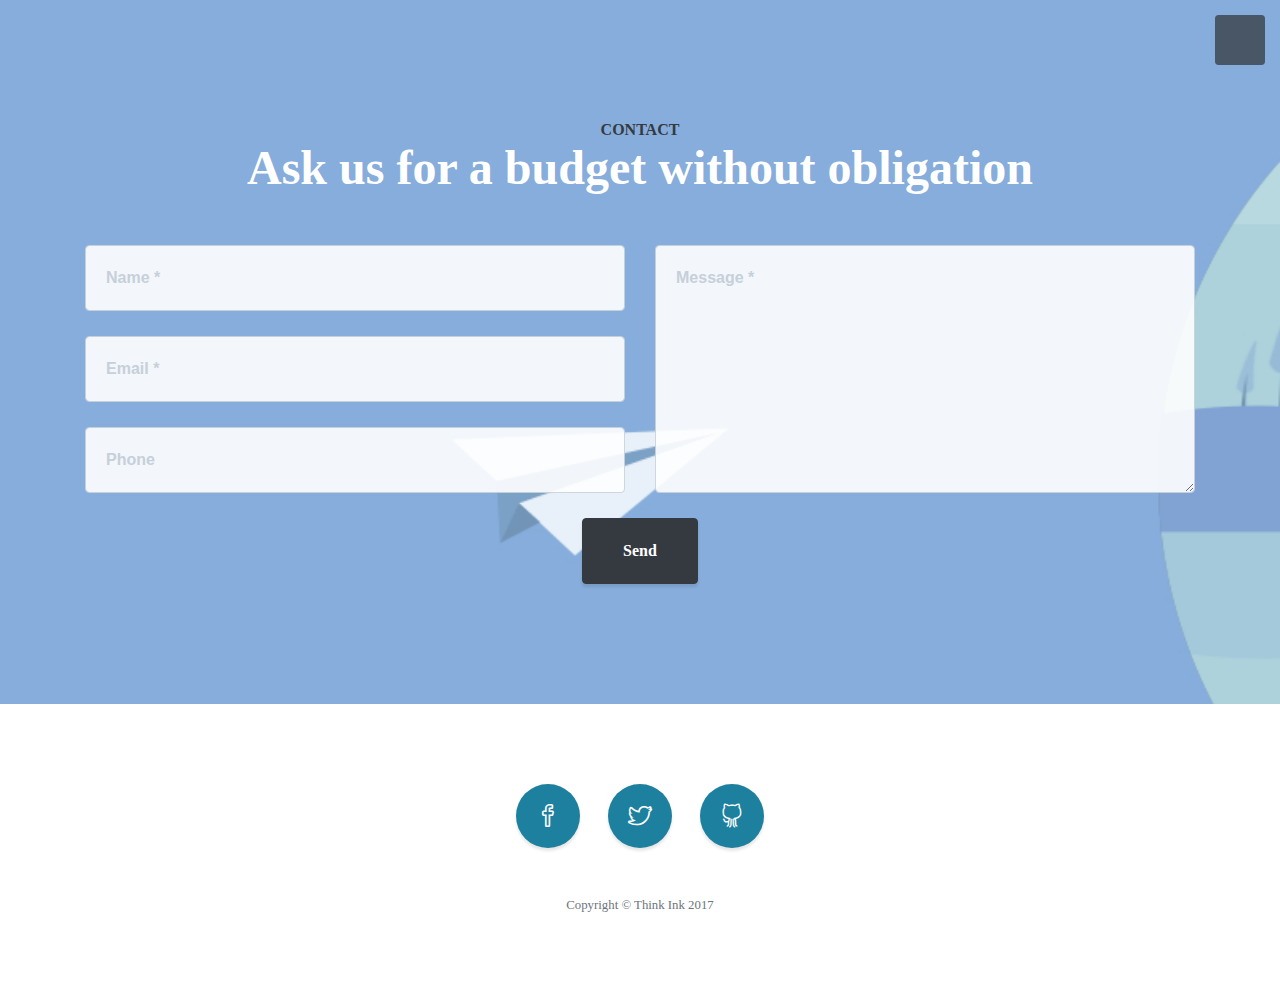
==== contact.html @ fa341b1d "webApp" ====
<!DOCTYPE html>
<html lang="en">

<head>

  <meta charset="utf-8">
  <meta name="viewport" content="width=device-width, initial-scale=1, shrink-to-fit=no">
  <meta name="description" content="">
  <meta name="author" content="">

  <title>Think Ink</title>
  <!-- Favicon -->
  <link rel="shortcut icon" type="image/png" href="img/favicon.png" />

  <!-- Bootstrap Core CSS -->
  <link href="vendor/bootstrap/css/bootstrap.min.css" rel="stylesheet">

  <!-- Custom Fonts -->
  <link rel="stylesheet" href="https://use.fontawesome.com/releases/v5.1.0/css/all.css" integrity="sha384-lKuwvrZot6UHsBSfcMvOkWwlCMgc0TaWr+30HWe3a4ltaBwTZhyTEggF5tJv8tbt" crossorigin="anonymous">
  <link href="https://fonts.googleapis.com/css?family=Source+Sans+Pro:300,400,700,300italic,400italic,700italic" rel="stylesheet" type="text/css">
  <link href="vendor/simple-line-icons/css/simple-line-icons.css" rel="stylesheet">

  <!-- Custom CSS -->
  <link href="css/stylish-portfolio.css" rel="stylesheet">

  <!-- Animated effects -->
  <link rel="stylesheet" href="https://cdnjs.cloudflare.com/ajax/libs/animate.css/3.5.2/animate.min.css">

</head>

<body id="page-top">
  <!-- Navigation -->
  <a class="menu-toggle rounded" href="#">
      <i class="fa fa-bars"></i>
    </a>
    <!-- Navigation -->
    <a class="menu-toggle rounded" href="#">
        <i class="fa fa-bars"></i>
      </a>
    <nav id="sidebar-wrapper">
      <ul class="sidebar-nav">
        <li class="sidebar-brand">
          <a class="js-scroll-trigger" href="index.html">Think Ink</a>
        </li>
        <li class="sidebar-nav-item">
          <a class="js-scroll-trigger" href="index.html">Home</a>
        </li>
        <li class="sidebar-nav-item">
          <a class="js-scroll-trigger" href="#services">Services</a>
        </li>
        <li class="sidebar-nav-item">
          <a class="js-scroll-trigger" href="#aboutus">About Us</a>
        </li>
        <li class="sidebar-nav-item">
          <a class="js-scroll-trigger" href="marketing.html">Digital Marketing</a>
        </li>
        <li class="sidebar-nav-item">
          <a class="js-scroll-trigger" href="graphicDesign.html">Graphic Design</a>
        </li>
        <li class="sidebar-nav-item">
          <a class="js-scroll-trigger" href="webApp.html">Web & App</a>
        </li>
        <li class="sidebar-nav-item">
          <a class="js-scroll-trigger" href="contact.html">Contact</a>
        </li>
      </ul>
    </nav>

  <!-- Contact -->
  <section class="content-section" id="contact">
    <div class="container">
      <div class="content-section-heading text-center">
        <h3 class="text-dark mb-0">Contact</h3>
        <h2 class="mb-5" style="color: white;">Ask us for a budget without obligation</h2>
      </div>
      <div class="row">
        <div class="col-lg-12">
          <form id="contactForm" name="sentMessage" novalidate>
            <div class="row">
              <div class="col-md-6">
                <div class="form-group">
                  <input class="form-control" id="name" type="text" placeholder="Name *" required data-validation-required-message="Please enter your name.">
                  <p class="help-block text-danger"></p>
                </div>
                <div class="form-group">
                  <input class="form-control" id="email" type="email" placeholder="Email *" required data-validation-required-message="Please enter your email address.">
                  <p class="help-block text-danger"></p>
                </div>
                <div class="form-group">
                  <input class="form-control" id="phone" type="tel" placeholder="Phone">
                  <p class="help-block text-danger"></p>
                </div>
              </div>
              <div class="col-md-6">
                <div class="form-group">
                  <textarea class="form-control" id="message" placeholder="Message *" required data-validation-required-message="Please enter a message."></textarea>
                  <p class="help-block text-danger"></p>
                </div>
              </div>
              <div class="clearfix"></div>
              <div class="col-lg-12 text-center">
                <div id="success"></div>
                <button id="sendMessageButton" class="btn btn-xl btn-dark" type="submit">Send</button>
              </div>
            </div>
          </form>
        </div>
      </div>
    </div>
  </section>


  <!-- Footer -->
  <footer class="footer text-center">
    <div class="container">
      <ul class="list-inline mb-5">
        <li class="list-inline-item">
          <a class="social-link rounded-circle text-white mr-3" href="#">
              <i class="icon-social-facebook"></i>
            </a>
        </li>
        <li class="list-inline-item">
          <a class="social-link rounded-circle text-white mr-3" href="#">
              <i class="icon-social-twitter"></i>
            </a>
        </li>
        <li class="list-inline-item">
          <a class="social-link rounded-circle text-white" href="#">
              <i class="icon-social-github"></i>
            </a>
        </li>
      </ul>
      <p class="text-muted small mb-0">Copyright &copy; Think Ink 2017</p>
    </div>
  </footer>

  <!-- Scroll to Top Button-->
  <a class="scroll-to-top rounded js-scroll-trigger" href="#page-top">
      <i class="fa fa-angle-up"></i>
    </a>

  <!-- Bootstrap core JavaScript -->
  <script src="vendor/jquery/jquery.min.js"></script>
  <script src="vendor/bootstrap/js/bootstrap.bundle.min.js"></script>

  <!-- Plugin JavaScript -->
  <script src="vendor/jquery-easing/jquery.easing.min.js"></script>

  <!-- Custom scripts for this template -->
  <script src="js/stylish-portfolio.min.js"></script>

  <!-- Contact form JavaScript -->
  <script src="js/jqBootstrapValidation.js"></script>
  <script src="js/contact_me.js"></script>

  <!-- WOW Effects -->
  <script src="js/wow.min.js"></script>
  <script type="text/javascript">
    new WOW().init();
  </script>

</body>

</html>
---- vendor/simple-line-icons/css/simple-line-icons.css ----
@font-face {
  font-family: 'simple-line-icons';
  src: url('../fonts/Simple-Line-Icons.eot?v=2.4.0');
  src: url('../fonts/Simple-Line-Icons.eot?v=2.4.0#iefix') format('embedded-opentype'), url('../fonts/Simple-Line-Icons.woff2?v=2.4.0') format('woff2'), url('../fonts/Simple-Line-Icons.ttf?v=2.4.0') format('truetype'), url('../fonts/Simple-Line-Icons.woff?v=2.4.0') format('woff'), url('../fonts/Simple-Line-Icons.svg?v=2.4.0#simple-line-icons') format('svg');
  font-weight: normal;
  font-style: normal;
}
/*
 Use the following CSS code if you want to have a class per icon.
 Instead of a list of all class selectors, you can use the generic [class*="icon-"] selector, but it's slower:
*/
.icon-user,
.icon-people,
.icon-user-female,
.icon-user-follow,
.icon-user-following,
.icon-user-unfollow,
.icon-login,
.icon-logout,
.icon-emotsmile,
.icon-phone,
.icon-call-end,
.icon-call-in,
.icon-call-out,
.icon-map,
.icon-location-pin,
.icon-direction,
.icon-directions,
.icon-compass,
.icon-layers,
.icon-menu,
.icon-list,
.icon-options-vertical,
.icon-options,
.icon-arrow-down,
.icon-arrow-left,
.icon-arrow-right,
.icon-arrow-up,
.icon-arrow-up-circle,
.icon-arrow-left-circle,
.icon-arrow-right-circle,
.icon-arrow-down-circle,
.icon-check,
.icon-clock,
.icon-plus,
.icon-minus,
.icon-close,
.icon-event,
.icon-exclamation,
.icon-organization,
.icon-trophy,
.icon-screen-smartphone,
.icon-screen-desktop,
.icon-plane,
.icon-notebook,
.icon-mustache,
.icon-mouse,
.icon-magnet,
.icon-energy,
.icon-disc,
.icon-cursor,
.icon-cursor-move,
.icon-crop,
.icon-chemistry,
.icon-speedometer,
.icon-shield,
.icon-screen-tablet,
.icon-magic-wand,
.icon-hourglass,
.icon-graduation,
.icon-ghost,
.icon-game-controller,
.icon-fire,
.icon-eyeglass,
.icon-envelope-open,
.icon-envelope-letter,
.icon-bell,
.icon-badge,
.icon-anchor,
.icon-wallet,
.icon-vector,
.icon-speech,
.icon-puzzle,
.icon-printer,
.icon-present,
.icon-playlist,
.icon-pin,
.icon-picture,
.icon-handbag,
.icon-globe-alt,
.icon-globe,
.icon-folder-alt,
.icon-folder,
.icon-film,
.icon-feed,
.icon-drop,
.icon-drawer,
.icon-docs,
.icon-doc,
.icon-diamond,
.icon-cup,
.icon-calculator,
.icon-bubbles,
.icon-briefcase,
.icon-book-open,
.icon-basket-loaded,
.icon-basket,
.icon-bag,
.icon-action-undo,
.icon-action-redo,
.icon-wrench,
.icon-umbrella,
.icon-trash,
.icon-tag,
.icon-support,
.icon-frame,
.icon-size-fullscreen,
.icon-size-actual,
.icon-shuffle,
.icon-share-alt,
.icon-share,
.icon-rocket,
.icon-question,
.icon-pie-chart,
.icon-pencil,
.icon-note,
.icon-loop,
.icon-home,
.icon-grid,
.icon-graph,
.icon-microphone,
.icon-music-tone-alt,
.icon-music-tone,
.icon-earphones-alt,
.icon-earphones,
.icon-equalizer,
.icon-like,
.icon-dislike,
.icon-control-start,
.icon-control-rewind,
.icon-control-play,
.icon-control-pause,
.icon-control-forward,
.icon-control-end,
.icon-volume-1,
.icon-volume-2,
.icon-volume-off,
.icon-calendar,
.icon-bulb,
.icon-chart,
.icon-ban,
.icon-bubble,
.icon-camrecorder,
.icon-camera,
.icon-cloud-download,
.icon-cloud-upload,
.icon-envelope,
.icon-eye,
.icon-flag,
.icon-heart,
.icon-info,
.icon-key,
.icon-link,
.icon-lock,
.icon-lock-open,
.icon-magnifier,
.icon-magnifier-add,
.icon-magnifier-remove,
.icon-paper-clip,
.icon-paper-plane,
.icon-power,
.icon-refresh,
.icon-reload,
.icon-settings,
.icon-star,
.icon-symbol-female,
.icon-symbol-male,
.icon-target,
.icon-credit-card,
.icon-paypal,
.icon-social-tumblr,
.icon-social-twitter,
.icon-social-facebook,
.icon-social-instagram,
.icon-social-linkedin,
.icon-social-pinterest,
.icon-social-github,
.icon-social-google,
.icon-social-reddit,
.icon-social-skype,
.icon-social-dribbble,
.icon-social-behance,
.icon-social-foursqare,
.icon-social-soundcloud,
.icon-social-spotify,
.icon-social-stumbleupon,
.icon-social-youtube,
.icon-social-dropbox,
.icon-social-vkontakte,
.icon-social-steam {
  font-family: 'simple-line-icons';
  speak: none;
  font-style: normal;
  font-weight: normal;
  font-variant: normal;
  text-transform: none;
  line-height: 1;
  /* Better Font Rendering =========== */
  -webkit-font-smoothing: antialiased;
  -moz-osx-font-smoothing: grayscale;
}
.icon-user:before {
  content: "\e005";
}
.icon-people:before {
  content: "\e001";
}
.icon-user-female:before {
  content: "\e000";
}
.icon-user-follow:before {
  content: "\e002";
}
.icon-user-following:before {
  content: "\e003";
}
.icon-user-unfollow:before {
  content: "\e004";
}
.icon-login:before {
  content: "\e066";
}
.icon-logout:before {
  content: "\e065";
}
.icon-emotsmile:before {
  content: "\e021";
}
.icon-phone:before {
  content: "\e600";
}
.icon-call-end:before {
  content: "\e048";
}
.icon-call-in:before {
  content: "\e047";
}
.icon-call-out:before {
  content: "\e046";
}
.icon-map:before {
  content: "\e033";
}
.icon-location-pin:before {
  content: "\e096";
}
.icon-direction:before {
  content: "\e042";
}
.icon-directions:before {
  content: "\e041";
}
.icon-compass:before {
  content: "\e045";
}
.icon-layers:before {
  content: "\e034";
}
.icon-menu:before {
  content: "\e601";
}
.icon-list:before {
  content: "\e067";
}
.icon-options-vertical:before {
  content: "\e602";
}
.icon-options:before {
  content: "\e603";
}
.icon-arrow-down:before {
  content: "\e604";
}
.icon-arrow-left:before {
  content: "\e605";
}
.icon-arrow-right:before {
  content: "\e606";
}
.icon-arrow-up:before {
  content: "\e607";
}
.icon-arrow-up-circle:before {
  content: "\e078";
}
.icon-arrow-left-circle:before {
  content: "\e07a";
}
.icon-arrow-right-circle:before {
  content: "\e079";
}
.icon-arrow-down-circle:before {
  content: "\e07b";
}
.icon-check:before {
  content: "\e080";
}
.icon-clock:before {
  content: "\e081";
}
.icon-plus:before {
  content: "\e095";
}
.icon-minus:before {
  content: "\e615";
}
.icon-close:before {
  content: "\e082";
}
.icon-event:before {
  content: "\e619";
}
.icon-exclamation:before {
  content: "\e617";
}
.icon-organization:before {
  content: "\e616";
}
.icon-trophy:before {
  content: "\e006";
}
.icon-screen-smartphone:before {
  content: "\e010";
}
.icon-screen-desktop:before {
  content: "\e011";
}
.icon-plane:before {
  content: "\e012";
}
.icon-notebook:before {
  content: "\e013";
}
.icon-mustache:before {
  content: "\e014";
}
.icon-mouse:before {
  content: "\e015";
}
.icon-magnet:before {
  content: "\e016";
}
.icon-energy:before {
  content: "\e020";
}
.icon-disc:before {
  content: "\e022";
}
.icon-cursor:before {
  content: "\e06e";
}
.icon-cursor-move:before {
  content: "\e023";
}
.icon-crop:before {
  content: "\e024";
}
.icon-chemistry:before {
  content: "\e026";
}
.icon-speedometer:before {
  content: "\e007";
}
.icon-shield:before {
  content: "\e00e";
}
.icon-screen-tablet:before {
  content: "\e00f";
}
.icon-magic-wand:before {
  content: "\e017";
}
.icon-hourglass:before {
  content: "\e018";
}
.icon-graduation:before {
  content: "\e019";
}
.icon-ghost:before {
  content: "\e01a";
}
.icon-game-controller:before {
  content: "\e01b";
}
.icon-fire:before {
  content: "\e01c";
}
.icon-eyeglass:before {
  content: "\e01d";
}
.icon-envelope-open:before {
  content: "\e01e";
}
.icon-envelope-letter:before {
  content: "\e01f";
}
.icon-bell:before {
  content: "\e027";
}
.icon-badge:before {
  content: "\e028";
}
.icon-anchor:before {
  content: "\e029";
}
.icon-wallet:before {
  content: "\e02a";
}
.icon-vector:before {
  content: "\e02b";
}
.icon-speech:before {
  content: "\e02c";
}
.icon-puzzle:before {
  content: "\e02d";
}
.icon-printer:before {
  content: "\e02e";
}
.icon-present:before {
  content: "\e02f";
}
.icon-playlist:before {
  content: "\e030";
}
.icon-pin:before {
  content: "\e031";
}
.icon-picture:before {
  content: "\e032";
}
.icon-handbag:before {
  content: "\e035";
}
.icon-globe-alt:before {
  content: "\e036";
}
.icon-globe:before {
  content: "\e037";
}
.icon-folder-alt:before {
  content: "\e039";
}
.icon-folder:before {
  content: "\e089";
}
.icon-film:before {
  content: "\e03a";
}
.icon-feed:before {
  content: "\e03b";
}
.icon-drop:before {
  content: "\e03e";
}
.icon-drawer:before {
  content: "\e03f";
}
.icon-docs:before {
  content: "\e040";
}
.icon-doc:before {
  content: "\e085";
}
.icon-diamond:before {
  content: "\e043";
}
.icon-cup:before {
  content: "\e044";
}
.icon-calculator:before {
  content: "\e049";
}
.icon-bubbles:before {
  content: "\e04a";
}
.icon-briefcase:before {
  content: "\e04b";
}
.icon-book-open:before {
  content: "\e04c";
}
.icon-basket-loaded:before {
  content: "\e04d";
}
.icon-basket:before {
  content: "\e04e";
}
.icon-bag:before {
  content: "\e04f";
}
.icon-action-undo:before {
  content: "\e050";
}
.icon-action-redo:before {
  content: "\e051";
}
.icon-wrench:before {
  content: "\e052";
}
.icon-umbrella:before {
  content: "\e053";
}
.icon-trash:before {
  content: "\e054";
}
.icon-tag:before {
  content: "\e055";
}
.icon-support:before {
  content: "\e056";
}
.icon-frame:before {
  content: "\e038";
}
.icon-size-fullscreen:before {
  content: "\e057";
}
.icon-size-actual:before {
  content: "\e058";
}
.icon-shuffle:before {
  content: "\e059";
}
.icon-share-alt:before {
  content: "\e05a";
}
.icon-share:before {
  content: "\e05b";
}
.icon-rocket:before {
  content: "\e05c";
}
.icon-question:before {
  content: "\e05d";
}
.icon-pie-chart:before {
  content: "\e05e";
}
.icon-pencil:before {
  content: "\e05f";
}
.icon-note:before {
  content: "\e060";
}
.icon-loop:before {
  content: "\e064";
}
.icon-home:before {
  content: "\e069";
}
.icon-grid:before {
  content: "\e06a";
}
.icon-graph:before {
  content: "\e06b";
}
.icon-microphone:before {
  content: "\e063";
}
.icon-music-tone-alt:before {
  content: "\e061";
}
.icon-music-tone:before {
  content: "\e062";
}
.icon-earphones-alt:before {
  content: "\e03c";
}
.icon-earphones:before {
  content: "\e03d";
}
.icon-equalizer:before {
  content: "\e06c";
}
.icon-like:before {
  content: "\e068";
}
.icon-dislike:before {
  content: "\e06d";
}
.icon-control-start:before {
  content: "\e06f";
}
.icon-control-rewind:before {
  content: "\e070";
}
.icon-control-play:before {
  content: "\e071";
}
.icon-control-pause:before {
  content: "\e072";
}
.icon-control-forward:before {
  content: "\e073";
}
.icon-control-end:before {
  content: "\e074";
}
.icon-volume-1:before {
  content: "\e09f";
}
.icon-volume-2:before {
  content: "\e0a0";
}
.icon-volume-off:before {
  content: "\e0a1";
}
.icon-calendar:before {
  content: "\e075";
}
.icon-bulb:before {
  content: "\e076";
}
.icon-chart:before {
  content: "\e077";
}
.icon-ban:before {
  content: "\e07c";
}
.icon-bubble:before {
  content: "\e07d";
}
.icon-camrecorder:before {
  content: "\e07e";
}
.icon-camera:before {
  content: "\e07f";
}
.icon-cloud-download:before {
  content: "\e083";
}
.icon-cloud-upload:before {
  content: "\e084";
}
.icon-envelope:before {
  content: "\e086";
}
.icon-eye:before {
  content: "\e087";
}
.icon-flag:before {
  content: "\e088";
}
.icon-heart:before {
  content: "\e08a";
}
.icon-info:before {
  content: "\e08b";
}
.icon-key:before {
  content: "\e08c";
}
.icon-link:before {
  content: "\e08d";
}
.icon-lock:before {
  content: "\e08e";
}
.icon-lock-open:before {
  content: "\e08f";
}
.icon-magnifier:before {
  content: "\e090";
}
.icon-magnifier-add:before {
  content: "\e091";
}
.icon-magnifier-remove:before {
  content: "\e092";
}
.icon-paper-clip:before {
  content: "\e093";
}
.icon-paper-plane:before {
  content: "\e094";
}
.icon-power:before {
  content: "\e097";
}
.icon-refresh:before {
  content: "\e098";
}
.icon-reload:before {
  content: "\e099";
}
.icon-settings:before {
  content: "\e09a";
}
.icon-star:before {
  content: "\e09b";
}
.icon-symbol-female:before {
  content: "\e09c";
}
.icon-symbol-male:before {
  content: "\e09d";
}
.icon-target:before {
  content: "\e09e";
}
.icon-credit-card:before {
  content: "\e025";
}
.icon-paypal:before {
  content: "\e608";
}
.icon-social-tumblr:before {
  content: "\e00a";
}
.icon-social-twitter:before {
  content: "\e009";
}
.icon-social-facebook:before {
  content: "\e00b";
}
.icon-social-instagram:before {
  content: "\e609";
}
.icon-social-linkedin:before {
  content: "\e60a";
}
.icon-social-pinterest:before {
  content: "\e60b";
}
.icon-social-github:before {
  content: "\e60c";
}
.icon-social-google:before {
  content: "\e60d";
}
.icon-social-reddit:before {
  content: "\e60e";
}
.icon-social-skype:before {
  content: "\e60f";
}
.icon-social-dribbble:before {
  content: "\e00d";
}
.icon-social-behance:before {
  content: "\e610";
}
.icon-social-foursqare:before {
  content: "\e611";
}
.icon-social-soundcloud:before {
  content: "\e612";
}
.icon-social-spotify:before {
  content: "\e613";
}
.icon-social-stumbleupon:before {
  content: "\e614";
}
.icon-social-youtube:before {
  content: "\e008";
}
.icon-social-dropbox:before {
  content: "\e00c";
}
.icon-social-vkontakte:before {
  content: "\e618";
}
.icon-social-steam:before {
  content: "\e620";
}
---- css/stylish-portfolio.css ----
body,
html {
  width: 100%;
  height: 100%;
}

/* body {
  font-family: 'Source Sans Pro';
} */

@import url('https://fonts.googleapis.com/css?family=Comfortaa');

body {
  font-family: 'Comfortaa', cursive;
}

.btn-xl {
  padding: 1.25rem 2.5rem;
}

.content-section {
  padding-top: 7.5rem;
  padding-bottom: 7.5rem;
}

.content-section-heading h2 {
  font-size: 3rem;
}

.content-section-heading h3 {
  font-size: 1rem;
  text-transform: uppercase;
}

h1,
h2,
h3,
h4,
h5,
h6 {
  font-weight: 700;
}

.text-faded {
  color: rgba(255, 255, 255, 0.7);
}

/* Map */
.map {
  height: 30rem;
}

@media (max-width: 992px) {
  .map {
    height: 75%;
  }
}

.map iframe {
  pointer-events: none;
}

.scroll-to-top {
  position: fixed;
  right: 15px;
  bottom: 15px;
  display: none;
  width: 50px;
  height: 50px;
  text-align: center;
  color: white;
  background: rgba(52, 58, 64, 0.5);
  line-height: 45px;
}

.scroll-to-top:focus, .scroll-to-top:hover {
  color: white;
}

.scroll-to-top:hover {
  background: #343a40;
}

.scroll-to-top i {
  font-weight: 800;
}

.masthead {
  min-height: 35rem;
  position: relative;
  display: table;
  width: 100%;
  height: auto;
  padding-top: 8rem;
  padding-bottom: 8rem;
  background: linear-gradient(90deg, rgba(255, 255, 255, 0.1) 0%, rgba(255, 255, 255, 0.1) 100%), url("../img/bg-masthead.jpg");
  background-position: center center;
  background-repeat: no-repeat;
  background-size: cover;
}

.masthead h1 {
  font-size: 4rem;
  margin: 0;
  padding: 0;
}

.masthead img {
  animation-duration: 2s;
  animation-delay: 1s;
}

@media (min-width: 992px) {
  .masthead {
    height: 110vh;
  }
  .masthead h1 {
    font-size: 5.5rem;
  }
}

/* Side Menu */
#sidebar-wrapper {
  position: fixed;
  z-index: 2;
  right: 0;
  width: 250px;
  height: 100%;
  -webkit-transition: all 0.4s ease 0s;
  -moz-transition: all 0.4s ease 0s;
  -ms-transition: all 0.4s ease 0s;
  -o-transition: all 0.4s ease 0s;
  transition: all 0.4s ease 0s;
  transform: translateX(250px);
  background: #1D809F;
  border-left: 1px solid rgba(255, 255, 255, 0.1);
}

.sidebar-nav {
  position: absolute;
  top: 0;
  width: 250px;
  margin: 0;
  padding: 0;
  list-style: none;
}

.sidebar-nav li.sidebar-nav-item a {
  display: block;
  text-decoration: none;
  color: #fff;
  padding: 15px;
}

.sidebar-nav li a:hover {
  text-decoration: none;
  color: #fff;
  background: rgba(255, 255, 255, 0.2);
}

.sidebar-nav li a:active,
.sidebar-nav li a:focus {
  text-decoration: none;
}

.sidebar-nav > .sidebar-brand {
  font-size: 1.2rem;
  background: rgba(52, 58, 64, 0.1);
  height: 80px;
  line-height: 50px;
  padding-top: 15px;
  padding-bottom: 15px;
  padding-left: 15px;
}

.sidebar-nav > .sidebar-brand a {
  color: #fff;
}

.sidebar-nav > .sidebar-brand a:hover {
  color: #fff;
  background: none;
}

#sidebar-wrapper.active {
  right: 250px;
  width: 250px;
  -webkit-transition: all 0.4s ease 0s;
  -moz-transition: all 0.4s ease 0s;
  -ms-transition: all 0.4s ease 0s;
  -o-transition: all 0.4s ease 0s;
  transition: all 0.4s ease 0s;
}

.menu-toggle {
  position: fixed;
  right: 15px;
  top: 15px;
  width: 50px;
  height: 50px;
  text-align: center;
  color: #fff;
  background: rgba(52, 58, 64, 0.5);
  line-height: 50px;
  z-index: 999;
}

.menu-toggle:focus, .menu-toggle:hover {
  color: #fff;
}

.menu-toggle:hover {
  background: #343a40;
}

.service-icon {
  background-color: #fff;
  color: #1D809F;
  height: 7rem;
  width: 7rem;
  display: block;
  line-height: 7.5rem;
  font-size: 2.25rem;
  box-shadow: 0 3px 3px 0 rgba(0, 0, 0, 0.1);
}

.callout {
  padding: 15rem 0;
  background: linear-gradient(90deg, rgba(255, 255, 255, 0.1) 0%, rgba(255, 255, 255, 0.1) 100%);
  background-position: center center;
  background-repeat: no-repeat;
  background-size: cover;
}

.callout h2 {
  font-size: 3.5rem;
  font-weight: 700;
  display: block;
  max-width: 30rem;
}

.team-member img {
  width: 225px;
  height: 225px;
  border: 7px solid #fff;
}

.portfolio-item {
  display: block;
  position: relative;
  overflow: hidden;
  max-width: 530px;
  margin: auto auto 1rem;
}

.portfolio-item .caption {
  display: flex;
  height: 100%;
  width: 100%;
  background-color: rgba(33, 37, 41, 0.2);
  position: absolute;
  top: 0;
  bottom: 0;
  z-index: 1;
}

.portfolio-item .caption .caption-content {
  color: #fff;
  margin: auto 2rem 2rem;
}

.portfolio-item .caption .caption-content h2 {
  font-size: 0.8rem;
  text-transform: uppercase;
}

.portfolio-item .caption .caption-content p {
  font-weight: 300;
  font-size: 1.2rem;
}

@media (min-width: 992px) {
  .portfolio-item {
    max-width: none;
    margin: 0;
  }
  .portfolio-item .caption {
    -webkit-transition: -webkit-clip-path 0.25s ease-out, background-color 0.7s;
    -webkit-clip-path: inset(0px);
    clip-path: inset(0px);
  }
  .portfolio-item .caption .caption-content {
    transition: opacity 0.25s;
    margin-left: 5rem;
    margin-right: 5rem;
    margin-bottom: 5rem;
  }
  .portfolio-item img {
    -webkit-transition: -webkit-clip-path 0.25s ease-out;
    -webkit-clip-path: inset(-1px);
    clip-path: inset(-1px);
  }
  .portfolio-item:hover img {
    -webkit-clip-path: inset(2rem);
    clip-path: inset(2rem);
  }
  .portfolio-item:hover .caption {
    background-color: rgba(29, 128, 159, 0.9);
    -webkit-clip-path: inset(2rem);
    clip-path: inset(2rem);
  }
}

footer.footer {
  padding-top: 5rem;
  padding-bottom: 5rem;
}

footer.footer .social-link {
  display: block;
  height: 4rem;
  width: 4rem;
  line-height: 4.3rem;
  font-size: 1.5rem;
  background-color: #1D809F;
  transition: background-color 0.15s ease-in-out;
  box-shadow: 0 3px 3px 0 rgba(0, 0, 0, 0.1);
}

footer.footer .social-link:hover {
  background-color: #155d74;
  text-decoration: none;
}

a {
  color: #1D809F;
}

a:hover, a:focus, a:active {
  color: #155d74;
}

.btn-primary {
  background-color: #1D809F !important;
  border-color: #1D809F !important;
  color: #fff !important;
}

.btn-primary:hover, .btn-primary:focus, .btn-primary:active {
  background-color: #155d74 !important;
  border-color: #155d74 !important;
}

.btn-secondary {
  background-color: #ecb807 !important;
  border-color: #ecb807 !important;
  color: #fff !important;
}

.btn-secondary:hover, .btn-secondary:focus, .btn-secondary:active {
  background-color: #ba9106 !important;
  border-color: #ba9106 !important;
}

.btn-dark {
  color: #fff !important;
}

.btn {
  box-shadow: 0px 3px 3px 0px rgba(0, 0, 0, 0.1);
  font-weight: 700;
}

.bg-primary {
  background-color: #1D809F !important;
}

.text-primary {
  color: #1D809F !important;
}

.text-secondary {
  color: #ecb807 !important;
}


/*-------------------- EFECTOS WOW ------------------------*/
#services .paso1 {
  animation-delay: 0.5s;
}
#services .paso2 {
  animation-delay: 1.5s;
}
#services .paso3 {
  animation-delay: 2.5s;
}


/* --------- CONTACTO ----------- */

section#contact {
  background-color: #009CF6;
  background-image: url("../img/mail-animation.gif");
  background-size: cover;
  /* background-repeat: no-repeat;
  background-position: center; */
}

section#contact .section-heading {
  color: #fff;
}

section#contact .form-group {
  margin-bottom: 25px;
  opacity: 0.9;
}

section#contact .form-group input, section#contact .form-group textarea {
  padding: 20px;
}

section#contact .form-group input.form-control {
  height: auto;
}

section#contact .form-group textarea.form-control {
  height: 248px;
}

section#contact .form-control:focus {
  border-color: #00cccc;
  box-shadow: none;
}

section#contact ::-webkit-input-placeholder {
  font-weight: 700;
  color: #ced4da;
  font-family: 'Montserrat', 'Helvetica Neue', Helvetica, Arial, sans-serif;
}

section#contact :-moz-placeholder {
  font-weight: 700;
  color: #ced4da;
  /* Firefox 18- */
  font-family: 'Montserrat', 'Helvetica Neue', Helvetica, Arial, sans-serif;
}

section#contact ::-moz-placeholder {
  font-weight: 700;
  color: #ced4da;
  /* Firefox 19+ */
  font-family: 'Montserrat', 'Helvetica Neue', Helvetica, Arial, sans-serif;
}

section#contact :-ms-input-placeholder {
  font-weight: 700;
  color: #ced4da;
  font-family: 'Montserrat', 'Helvetica Neue', Helvetica, Arial, sans-serif;
}


/*--------------------- ABOUT US ------------------------*/

section#aboutus .duck {
  background-image: url("../img/aboutus.png");
  background-size: cover;
}

#aboutus ul li {
  list-style: none;
  color: white;
  background-color: rgba(236, 184, 7, 0.76);
  font-size: 1.5em;
  margin: 1em;
  padding: 5px 15px;
}

#aboutus ul li:hover {
  color: black;
  background-color: white;
  transform: scale(1.2);
}

@media (max-width: 767px) {
  section#aboutus .duck {
    background-image: url("../img/aboutus-movil.png");
    background-size: cover;
  }
  section#aboutus ul {
    padding-left: 0;
  }
  section#aboutus ul li {
    list-style: none;
    color: black;
    background-color: rgba(255, 255, 255, 0.3);
    margin: 0.5em;
    font-size: 1.5em;
    padding: 5px 10px;
  }
  #aboutus ul li:hover {
    color: black;
    background-color: white;
    transform: scale(1);
  }
}



/*--------------------- TEAM MEMBERS ------------------------*/
#team {
  background-color: #1D809F;
}

#team .card {
    border: none;
    background: #ffffff;
}

.image-flip:hover .backside,
.image-flip.hover .backside {
    -webkit-transform: rotateY(0deg);
    -moz-transform: rotateY(0deg);
    -o-transform: rotateY(0deg);
    -ms-transform: rotateY(0deg);
    transform: rotateY(0deg);
    border-radius: .25rem;
}

.image-flip:hover .frontside,
.image-flip.hover .frontside {
    -webkit-transform: rotateY(180deg);
    -moz-transform: rotateY(180deg);
    -o-transform: rotateY(180deg);
    transform: rotateY(180deg);
}

.mainflip {
    -webkit-transition: 1s;
    -webkit-transform-style: preserve-3d;
    -ms-transition: 1s;
    -moz-transition: 1s;
    -moz-transform: perspective(1000px);
    -moz-transform-style: preserve-3d;
    -ms-transform-style: preserve-3d;
    transition: 1s;
    transform-style: preserve-3d;
    position: relative;
}

.frontside {
    position: relative;
    -webkit-transform: rotateY(0deg);
    -ms-transform: rotateY(0deg);
    z-index: 2;
    margin-bottom: 30px;
}

.backside {
    position: absolute;
    top: 0;
    left: 0;
    background: white;
    -webkit-transform: rotateY(-180deg);
    -moz-transform: rotateY(-180deg);
    -o-transform: rotateY(-180deg);
    -ms-transform: rotateY(-180deg);
    transform: rotateY(-180deg);
    -webkit-box-shadow: 5px 7px 9px -4px rgb(158, 158, 158);
    -moz-box-shadow: 5px 7px 9px -4px rgb(158, 158, 158);
    box-shadow: 5px 7px 9px -4px rgb(158, 158, 158);
}

.frontside,
.backside {
    -webkit-backface-visibility: hidden;
    -moz-backface-visibility: hidden;
    -ms-backface-visibility: hidden;
    backface-visibility: hidden;
    -webkit-transition: 1s;
    -webkit-transform-style: preserve-3d;
    -moz-transition: 1s;
    -moz-transform-style: preserve-3d;
    -o-transition: 1s;
    -o-transform-style: preserve-3d;
    -ms-transition: 1s;
    -ms-transform-style: preserve-3d;
    transition: 1s;
    transform-style: preserve-3d;
}

.frontside .card,
.backside .card {
    min-height: 312px;
}

.backside .card a {
    font-size: 18px;
    color: #1D809F;
}

.backside .card a:hover {
    font-size: 18px;
    color: #155d74;
}


.frontside .card .card-title,
.backside .card .card-title {
    color: #1D809F;
}

.frontside .card .card-body img {
    width: 180px;
    height: 180px;
    border-radius: 50%;
}


/*---------------------- CAMBIOS ----------------------------*/
@media (max-width: 768px) {
  .masthead img{
    width: 75%;
  }
}



/*---------------------- WEB & APP ----------------------------*/
.mastheadWeb {
  background: url("../img/web-app-bg.jpg");
  background-size: cover;
}

.masthead img {
  animation-duration: 2s;
  animation-delay: 0.5s;
}

/*---------------------- WEB & APP ----------------------------*/
.mastheadDesign {
  background: url("../img/web-app-bg.jpg");
  background-size: cover;
}

.masthead img {
  animation-duration: 2s;
  animation-delay: 0.5s;
}

#accordionWeb {
  text-align: left;
}

#accordionWeb h5{
  color: white !important;
}

#accordionWeb .ui-state-default {
  background: #1D809F;
}

#accordionWeb .ui-state-hover, #accordionWeb .ui-state-active {
  background: #48bade;
}

.webcms h5 {
  color: #1D809F;
}

.webcms strong {
  color: #48bade;
}

.technologies div {
  padding: 30px;
}

.technologies div svg {
  opacity: 0.5;
}

.technologies div svg:hover {
  opacity: 1;
  transform: scale(1.3);
}

@media (max-width: 767px) {
  .technologies div svg {
    opacity: 1;
    width: 50% !important;
  }
}
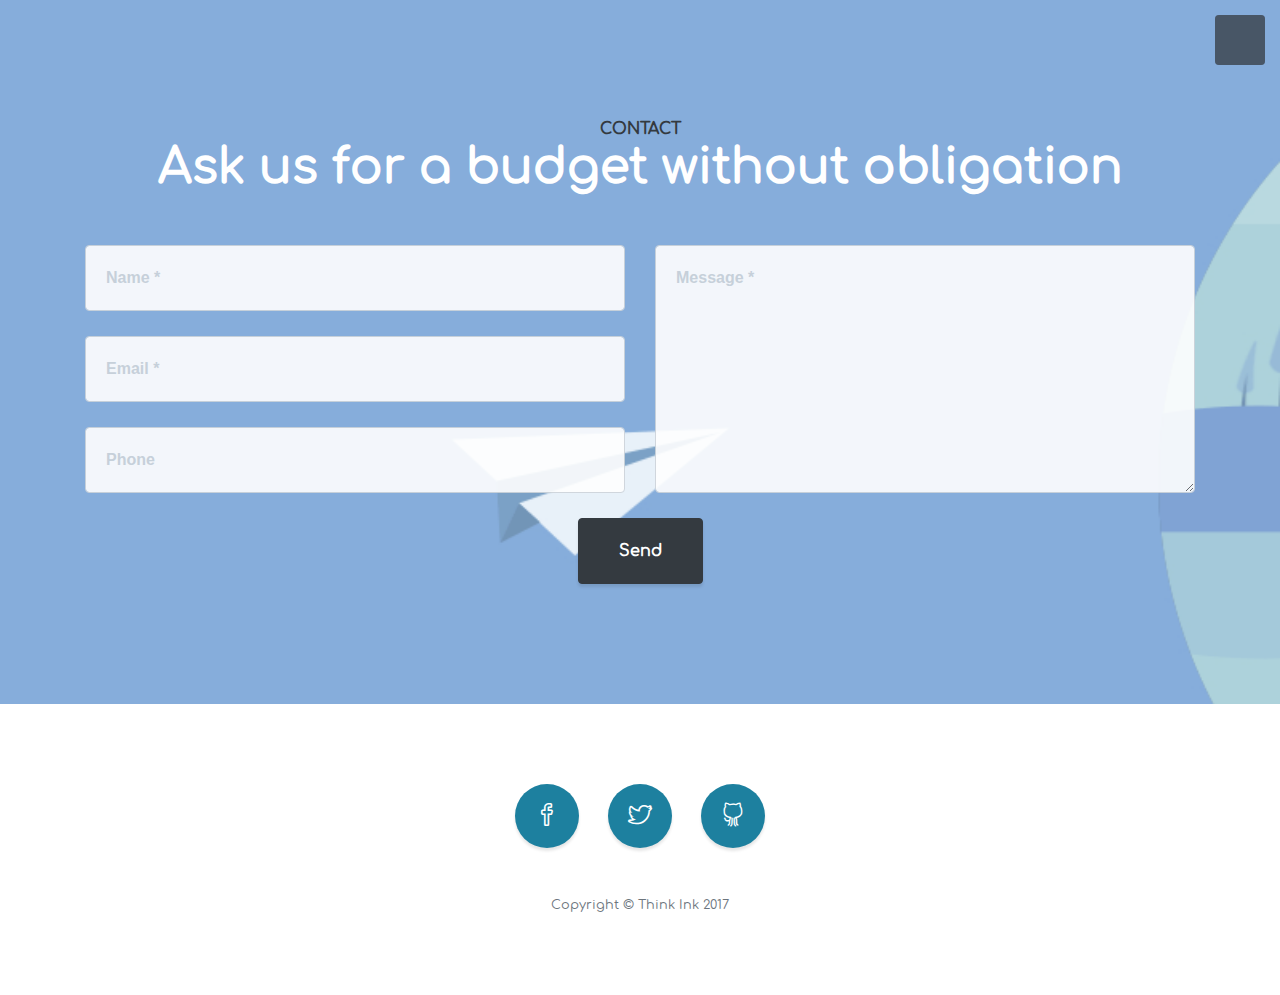
==== commit de6a63c9: "web, design and marketing" ====
--- a/contact.html
+++ b/contact.html
@@ -61,7 +61,7 @@
           <a class="js-scroll-trigger" href="webApp.html">Web & App</a>
         </li>
         <li class="sidebar-nav-item">
-          <a class="js-scroll-trigger" href="contact.html">Contact</a>
+          <a class="js-scroll-trigger active" href="contact.html">Contact</a>
         </li>
       </ul>
     </nav>
--- a/css/stylish-portfolio.css
+++ b/css/stylish-portfolio.css
@@ -1,18 +1,23 @@
-body,
-html {
+body, html {
   width: 100%;
   height: 100%;
 }
 
-/* body {
-  font-family: 'Source Sans Pro';
-} */
-
-@import url('https://fonts.googleapis.com/css?family=Comfortaa');
+@font-face {
+  font-family: 'Comfortaa';
+  font-style: normal;
+  font-weight: 400;
+  src: url('../fonts/comfortaa.ttf');
+}
 
 body {
   font-family: 'Comfortaa', cursive;
 }
+
+/* @import url('https://fonts.googleapis.com/css?family=Comfortaa');
+body {
+  font-family: 'Comfortaa', cursive;
+} */
 
 .btn-xl {
   padding: 1.25rem 2.5rem;
@@ -32,12 +37,7 @@
   text-transform: uppercase;
 }
 
-h1,
-h2,
-h3,
-h4,
-h5,
-h6 {
+h1, h2, h3, h4, h5, h6 {
   font-weight: 700;
 }
 
@@ -46,6 +46,7 @@
 }
 
 /* Map */
+
 .map {
   height: 30rem;
 }
@@ -100,7 +101,7 @@
 }
 
 .masthead h1 {
-  font-size: 4rem;
+  font-size: 3rem;
   margin: 0;
   padding: 0;
 }
@@ -110,7 +111,7 @@
   animation-delay: 1s;
 }
 
-@media (min-width: 992px) {
+@media (min-width: 767px) {
   .masthead {
     height: 110vh;
   }
@@ -120,6 +121,7 @@
 }
 
 /* Side Menu */
+
 #sidebar-wrapper {
   position: fixed;
   z-index: 2;
@@ -158,12 +160,15 @@
   background: rgba(255, 255, 255, 0.2);
 }
 
-.sidebar-nav li a:active,
-.sidebar-nav li a:focus {
+.sidebar-nav li a:active, .sidebar-nav li a:focus {
   text-decoration: none;
 }
 
-.sidebar-nav > .sidebar-brand {
+.sidebar-nav-item .active {
+  background: rgba(255, 255, 255, 0.2);
+}
+
+.sidebar-nav>.sidebar-brand {
   font-size: 1.2rem;
   background: rgba(52, 58, 64, 0.1);
   height: 80px;
@@ -173,11 +178,11 @@
   padding-left: 15px;
 }
 
-.sidebar-nav > .sidebar-brand a {
+.sidebar-nav>.sidebar-brand a {
   color: #fff;
 }
 
-.sidebar-nav > .sidebar-brand a:hover {
+.sidebar-nav>.sidebar-brand a:hover {
   color: #fff;
   background: none;
 }
@@ -383,18 +388,19 @@
   color: #ecb807 !important;
 }
 
-
 /*-------------------- EFECTOS WOW ------------------------*/
-#services .paso1 {
+
+.paso1 {
   animation-delay: 0.5s;
 }
-#services .paso2 {
+
+.paso2 {
   animation-delay: 1.5s;
 }
-#services .paso3 {
+
+.paso3 {
   animation-delay: 2.5s;
 }
-
 
 /* --------- CONTACTO ----------- */
 
@@ -457,7 +463,6 @@
   color: #ced4da;
   font-family: 'Montserrat', 'Helvetica Neue', Helvetica, Arial, sans-serif;
 }
-
 
 /*--------------------- ABOUT US ------------------------*/
 
@@ -482,6 +487,9 @@
 }
 
 @media (max-width: 767px) {
+  section {
+    padding: 0 8%;
+  }
   section#aboutus .duck {
     background-image: url("../img/aboutus-movil.png");
     background-size: cover;
@@ -504,128 +512,120 @@
   }
 }
 
-
-
 /*--------------------- TEAM MEMBERS ------------------------*/
+
 #team {
   background-color: #1D809F;
 }
 
 #team .card {
-    border: none;
-    background: #ffffff;
-}
-
-.image-flip:hover .backside,
-.image-flip.hover .backside {
-    -webkit-transform: rotateY(0deg);
-    -moz-transform: rotateY(0deg);
-    -o-transform: rotateY(0deg);
-    -ms-transform: rotateY(0deg);
-    transform: rotateY(0deg);
-    border-radius: .25rem;
-}
-
-.image-flip:hover .frontside,
-.image-flip.hover .frontside {
-    -webkit-transform: rotateY(180deg);
-    -moz-transform: rotateY(180deg);
-    -o-transform: rotateY(180deg);
-    transform: rotateY(180deg);
+  border: none;
+  background: #ffffff;
+}
+
+.image-flip:hover .backside, .image-flip.hover .backside {
+  -webkit-transform: rotateY(0deg);
+  -moz-transform: rotateY(0deg);
+  -o-transform: rotateY(0deg);
+  -ms-transform: rotateY(0deg);
+  transform: rotateY(0deg);
+  border-radius: .25rem;
+}
+
+.image-flip:hover .frontside, .image-flip.hover .frontside {
+  -webkit-transform: rotateY(180deg);
+  -moz-transform: rotateY(180deg);
+  -o-transform: rotateY(180deg);
+  transform: rotateY(180deg);
 }
 
 .mainflip {
-    -webkit-transition: 1s;
-    -webkit-transform-style: preserve-3d;
-    -ms-transition: 1s;
-    -moz-transition: 1s;
-    -moz-transform: perspective(1000px);
-    -moz-transform-style: preserve-3d;
-    -ms-transform-style: preserve-3d;
-    transition: 1s;
-    transform-style: preserve-3d;
-    position: relative;
+  -webkit-transition: 1s;
+  -webkit-transform-style: preserve-3d;
+  -ms-transition: 1s;
+  -moz-transition: 1s;
+  -moz-transform: perspective(1000px);
+  -moz-transform-style: preserve-3d;
+  -ms-transform-style: preserve-3d;
+  transition: 1s;
+  transform-style: preserve-3d;
+  position: relative;
 }
 
 .frontside {
-    position: relative;
-    -webkit-transform: rotateY(0deg);
-    -ms-transform: rotateY(0deg);
-    z-index: 2;
-    margin-bottom: 30px;
+  position: relative;
+  -webkit-transform: rotateY(0deg);
+  -ms-transform: rotateY(0deg);
+  z-index: 2;
+  margin-bottom: 30px;
 }
 
 .backside {
-    position: absolute;
-    top: 0;
-    left: 0;
-    background: white;
-    -webkit-transform: rotateY(-180deg);
-    -moz-transform: rotateY(-180deg);
-    -o-transform: rotateY(-180deg);
-    -ms-transform: rotateY(-180deg);
-    transform: rotateY(-180deg);
-    -webkit-box-shadow: 5px 7px 9px -4px rgb(158, 158, 158);
-    -moz-box-shadow: 5px 7px 9px -4px rgb(158, 158, 158);
-    box-shadow: 5px 7px 9px -4px rgb(158, 158, 158);
-}
-
-.frontside,
-.backside {
-    -webkit-backface-visibility: hidden;
-    -moz-backface-visibility: hidden;
-    -ms-backface-visibility: hidden;
-    backface-visibility: hidden;
-    -webkit-transition: 1s;
-    -webkit-transform-style: preserve-3d;
-    -moz-transition: 1s;
-    -moz-transform-style: preserve-3d;
-    -o-transition: 1s;
-    -o-transform-style: preserve-3d;
-    -ms-transition: 1s;
-    -ms-transform-style: preserve-3d;
-    transition: 1s;
-    transform-style: preserve-3d;
-}
-
-.frontside .card,
-.backside .card {
-    min-height: 312px;
+  position: absolute;
+  top: 0;
+  left: 0;
+  background: white;
+  -webkit-transform: rotateY(-180deg);
+  -moz-transform: rotateY(-180deg);
+  -o-transform: rotateY(-180deg);
+  -ms-transform: rotateY(-180deg);
+  transform: rotateY(-180deg);
+  -webkit-box-shadow: 5px 7px 9px -4px rgb(158, 158, 158);
+  -moz-box-shadow: 5px 7px 9px -4px rgb(158, 158, 158);
+  box-shadow: 5px 7px 9px -4px rgb(158, 158, 158);
+}
+
+.frontside, .backside {
+  -webkit-backface-visibility: hidden;
+  -moz-backface-visibility: hidden;
+  -ms-backface-visibility: hidden;
+  backface-visibility: hidden;
+  -webkit-transition: 1s;
+  -webkit-transform-style: preserve-3d;
+  -moz-transition: 1s;
+  -moz-transform-style: preserve-3d;
+  -o-transition: 1s;
+  -o-transform-style: preserve-3d;
+  -ms-transition: 1s;
+  -ms-transform-style: preserve-3d;
+  transition: 1s;
+  transform-style: preserve-3d;
+}
+
+.frontside .card, .backside .card {
+  min-height: 312px;
 }
 
 .backside .card a {
-    font-size: 18px;
-    color: #1D809F;
+  font-size: 18px;
+  color: #1D809F;
 }
 
 .backside .card a:hover {
-    font-size: 18px;
-    color: #155d74;
-}
-
-
-.frontside .card .card-title,
-.backside .card .card-title {
-    color: #1D809F;
+  font-size: 18px;
+  color: #155d74;
+}
+
+.frontside .card .card-title, .backside .card .card-title {
+  color: #1D809F;
 }
 
 .frontside .card .card-body img {
-    width: 180px;
-    height: 180px;
-    border-radius: 50%;
-}
-
+  width: 180px;
+  height: 180px;
+  border-radius: 50%;
+}
 
 /*---------------------- CAMBIOS ----------------------------*/
+
 @media (max-width: 768px) {
-  .masthead img{
+  .masthead img {
     width: 75%;
   }
 }
 
-
-
 /*---------------------- WEB & APP ----------------------------*/
+
 .mastheadWeb {
   background: url("../img/web-app-bg.jpg");
   background-size: cover;
@@ -636,22 +636,11 @@
   animation-delay: 0.5s;
 }
 
-/*---------------------- WEB & APP ----------------------------*/
-.mastheadDesign {
-  background: url("../img/web-app-bg.jpg");
-  background-size: cover;
-}
-
-.masthead img {
-  animation-duration: 2s;
-  animation-delay: 0.5s;
-}
-
 #accordionWeb {
   text-align: left;
 }
 
-#accordionWeb h5{
+#accordionWeb h5 {
   color: white !important;
 }
 
@@ -682,6 +671,48 @@
 .technologies div svg:hover {
   opacity: 1;
   transform: scale(1.3);
+}
+
+.MultiCarousel {
+  float: left;
+  overflow: hidden;
+  padding: 15px;
+  width: 100%;
+  position: relative;
+}
+
+.MultiCarousel .MultiCarousel-inner {
+  transition: 1s ease all;
+  float: left;
+}
+
+.MultiCarousel .MultiCarousel-inner .item {
+  float: left;
+}
+
+.MultiCarousel .MultiCarousel-inner .item>div {
+  text-align: center;
+  padding: 10px;
+  margin: 10px;
+}
+
+.MultiCarousel .leftLst, .MultiCarousel .rightLst {
+  position: absolute;
+  border-radius: 50%;
+  top: calc(50% - 20px);
+}
+
+.MultiCarousel .leftLst {
+  left: 0;
+}
+
+.MultiCarousel .rightLst {
+  right: 0;
+}
+
+.MultiCarousel .leftLst.over, .MultiCarousel .rightLst.over {
+  pointer-events: none;
+  background: #ccc;
 }
 
 @media (max-width: 767px) {
@@ -690,3 +721,46 @@
     width: 50% !important;
   }
 }
+
+/*---------------------- GRAPHIC DESIGN ----------------------------*/
+
+.mastheadDesign {
+  background: url("../img/graphicDesign.jpg");
+  background-size: cover;
+}
+
+.botones button {
+  margin-right: 10px;
+}
+
+.card-columns {
+  column-count: 4;
+}
+
+@media (max-width: 1024px) {
+  .card-columns {
+    column-count: 3;
+  }
+}
+
+@media (max-width: 767px) {
+  .card-columns {
+    column-count: 1;
+  }
+}
+
+
+/*---------------------- ONLINE MARKETING ----------------------------*/
+
+.mastheadMarketing {
+  background: url("../img/marketing.jpg");
+  background-size: cover;
+}
+
+.socialmedia p {
+  color: #212529;
+}
+
+.rrss i {
+  margin: 10px 0;
+}
